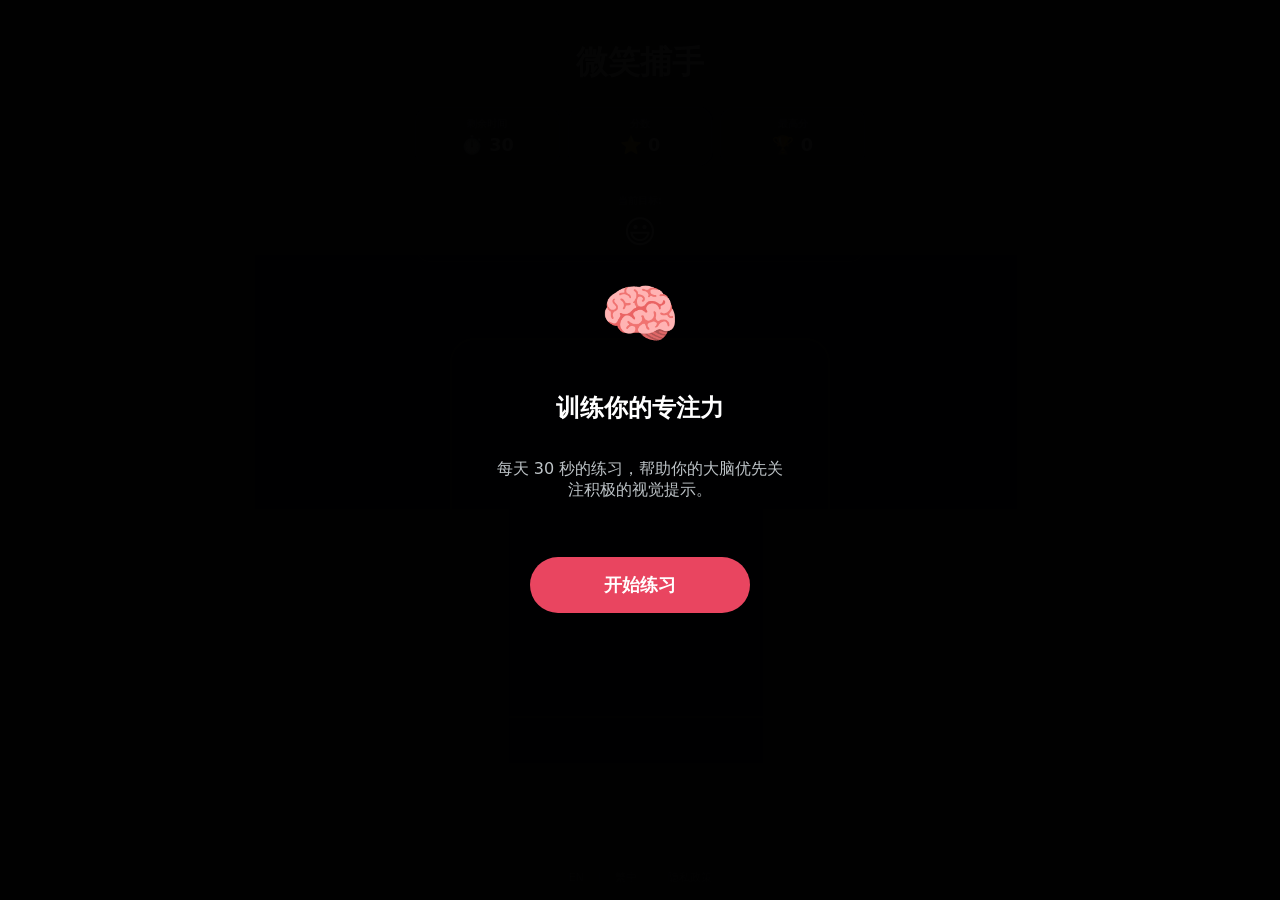
==== zh-hans/index.html @ 6b3b2d28 "update og file extension to webp" ====
<!DOCTYPE html>
<html lang="zh-Hans">
<head>
	<meta charset="utf-8">
	<meta name="viewport" content="width=device-width, initial-scale=1, maximum-scale=1, user-scalable=no, viewport-fit=cover">

	<title>微笑捕手｜30秒专注力与积极心理训练</title>
	<meta name="description" content="微笑捕手是一款轻量级大脑训练游戏。通过在30秒内捕捉积极面部表情，帮助你训练“积极偏向”，提升专注力并改善情绪健康。只需片刻，让大脑更敏锐、更快乐。">
	<meta name="keywords" content="微笑捕手,专注力训练,心理健康工具,积极心理学,大脑游戏,认知训练,压力缓解,寻找笑脸,心理暗示训练">
	
	<meta property="og:title" content="30秒挑战：你能找到几个微笑？">
	<meta property="og:description" content="捕捉积极表情，训练你的积极倾向。只需30秒，让大脑更敏锐、更快乐。">
	<meta property="og:image" content="https://xiangxinotes.github.io/smile-finder/assets/og-zh-hans.webp">
	<meta property="og:url" content="https://xiangxinotes.github.io/smile-finder/zh-hans/">
	<meta property="og:type" content="website">

	<meta name="google-adsense-account" content="ca-pub-2729616959486829">

	<link rel="canonical" href="https://xiangxinotes.github.io/smile-finder/zh-hans/">
	<link rel="alternate" hreflang="en" href="https://xiangxinotes.github.io/smile-finder/">
	<link rel="alternate" hreflang="zh-Hans" href="https://xiangxinotes.github.io/smile-finder/zh-hans/">
	<link rel="alternate" hreflang="zh-hant" href="https://xiangxinotes.github.io/smile-finder/zh-hant/">
	<link rel="alternate" hreflang="x-default" href="https://xiangxinotes.github.io/smile-finder/">

	<link rel="icon" href="https://gav.farm/😃">
	<link rel="manifest" href="../manifest.json">
	<meta name="theme-color" content="#1a1a2e">
	<meta name="mobile-web-app-capable" content="yes">
	<meta name="apple-mobile-web-app-status-bar-style" content="black-translucent">

	<link rel="stylesheet" href="../css/styles.css">
	<script async="" src="https://pagead2.googlesyndication.com/pagead/js/adsbygoogle.js?client=ca-pub-2729616959486829" crossorigin="anonymous"></script>
</head>
<body>
  <!-- Global site tag (gtag.js) - Google Analytics -->
  <script async src="https://www.googletagmanager.com/gtag/js?id=G-XKTXS5QCR2"></script>
  <script>
    window.dataLayer = window.dataLayer || [];
    function gtag(){dataLayer.push(arguments);}
    gtag('js', new Date());
    gtag('config', 'G-XKTXS5QCR2');
  </script>
	<div id="game-container">
		<header id="header-area">
			<h1>微笑捕手</h1>
			<div id="stats-bar">
				<div class="stat-item"><span class="label">剩余时间</span><span class="val">⏱️ <span id="timer">30</span></span></div>
				<div class="stat-item"><span class="label">分数</span><span class="val">⭐️ <span id="score">0</span></span></div>
				<div class="stat-item"><span class="label">最高分</span><span class="val">🏆 <span id="best">0</span></span></div>
			</div>
			<div id="target-box">
				<span class="label">当前目标:</span>
				<div id="target-list">😃</div>
			</div>
		</header>
		<main id="grid"></main>

		<footer id="footer-area">
			<a href="../?lang=en&autoplay=true">EN</a> | 
			<a href="../zh-hant/?autoplay=true">繁中</a> | 
			<a onclick="showPrivacy()" class="privacy-link">隐私政策</a>
		</footer>
	</div>

	<div id="tutorial-overlay" class="modal" style="display: flex;">
		<div style="font-size: 4rem; margin-bottom: 20px;">🧠</div>
		<h2>训练你的专注力</h2>
		<p class="desc">每天 30 秒的练习，帮助你的大脑优先关注积极的视觉提示。</p>
		<ul id="history-list" class="history-list"></ul>
		<button onclick="closeTutorial()">开始练习</button>
	</div>

	<div id="overlay" class="modal">
		<h2>捕手时刻</h2>
		<p>你发现了 <span id="final-score" style="font-size: 2.5rem; color: var(--accent); font-weight: bold;">0</span> 个笑容，还能更多吗？</p>
		<button onclick="startGame()">再试一次</button>
		<button onclick="shareGame()" style="background: none; border:1px solid white;">分享战绩 📤</button>
	</div>

	<div id="privacy-modal" class="modal">
		<h2>隐私政策</h2>
		<div>
			<p><strong>数据收集：</strong>我们不收集、存储或分享任何个人数据。所有游戏进度（分数）都通过<em>localStorage</em>存储在您的设备上。</p>
			<p><strong>Cookies：</strong>此应用程序不使用Cookie进行追踪。</p>
			<p><strong>第三方：</strong>不会向外部服务器发送任何数据。</p>
		</div>
		<button onclick="hidePrivacy()">关闭</button>
	</div>
	<script type="text/javascript" src="../js/game.js"></script>
</body>
</html>
---- css/styles.css ----
:root {--bg: #1a1a2e; --accent: #e94560; --text:#ffffff;}
* {box-sizing: border-box; --webkit-tap-highlight-color: transparent;}
body,html{margin:0;padding: 0;width: 100%;height: 100%;/*overflow: hidden;*/background: var(--bg); color: var(--text);font-family: system-ui,-apple-system,sans-serif;}

#game-container {position: relative; display: flex;flex-direction: column;align-items: center;width: 100%;height: 100vh;justify-content: space-between;padding-top: env(safe-area-inset-top);}

#header-area {width: 90%;max-width: 450px;padding-top: 20px;text-align: center;flex-shrink: 0;}
/* h1 {font-size: 2rem;margin: 0 0 15px 0;letter-spacing: 2px;font-weight: 800;height: 1.6rem;} */

#stats-bar {display: flex;justify-content: space-between;gap: 8px;margin-bottom: 12px;}
.stat-item {flex: 1;background: rgba(255, 255, 255, 0.1);backdrop-filter: blur(10px); -webkit-backdrop-filter: blur(10px);padding: 10px 5px;border-radius: 15px;border: 1px solid rgba(255, 255, 255, 0.1);display: flex;flex-direction: column;align-items: center;}
.label{font-size: 0.6rem; color:rgba(255, 255, 255, 0.4); margin-bottom: 4px;font-weight: bold;height: 0.8rem;}
.val{font-weight: 800;font-size: 1.1rem;}

#target-box {background: rgba(255, 255, 255, 0.05);padding: 10px;border-radius: 15px;border: 1px solid rgba(255, 255, 255, 0.05);}
#target-list {font-size:2rem;min-height: 2.2rem;display: flex;justify-content: center;gap:12px;margin-top: 5px;}

#grid {display: grid;gap:8px;margin: auto;padding:12px;border-radius: 24px;width: 88vw;max-width: 380px;aspect-ratio: 1/1;background: rgba(255, 255, 255, 0.03);border:2px solid rgba(255, 255, 255, 0.1);}
.face {cursor: pointer;display: flex;align-items: center;justify-content: center;aspect-ratio: 1/1;background: rgba(255, 255, 255, 0.08);border-radius: 12px;font-size: 2.2rem;user-select: none;}
.face:hover {background: rgba(255,255,255,0.15);}
.face:active {transform:scale(0.9);}

/* #footer-area {width: 100%;height: 140px; display: flex;flex-direction: column;align-items: center;justify-content: center;padding-bottom: calc(env(safe-area-inset-bottom) + 20px);gap: 18px;flex-shrink: 0;} */
#footer-area {margin-top:auto;padding-bottom: 15px;font-size: 0.7rem;color:#555;}
#footer-area a {color: #888; text-decoration: none; margin: 0 10px;}

.modal {display: none;position: fixed;inset: 0;background: rgba(0, 0, 0, 0.98); flex-direction: column;justify-content: center;align-items: center;z-index:100;text-align: center;padding: 30px;}
.desc {color: #bdc3c7; max-width: 300px;}
button {padding: 16px 40px;font-size: 1.1rem;background: var(--accent);color: white;border: none;border-radius: 50px;cursor: pointer;font-weight: bold;margin:10px;min-width: 220px;}

.history-list{display: flex;gap:8px;list-style: none;padding: 0;margin:15px 0;font-size: 0.9rem;}
.history-item{background: rgba(255,255,255,0.1); padding: 4px 12px; border-radius: 20px; color: #bdc3c7}

#privacy-modal div{max-width: 400px;text-align: left;font-size:0.9rem;line-height: 1.5;color:#ccc;}
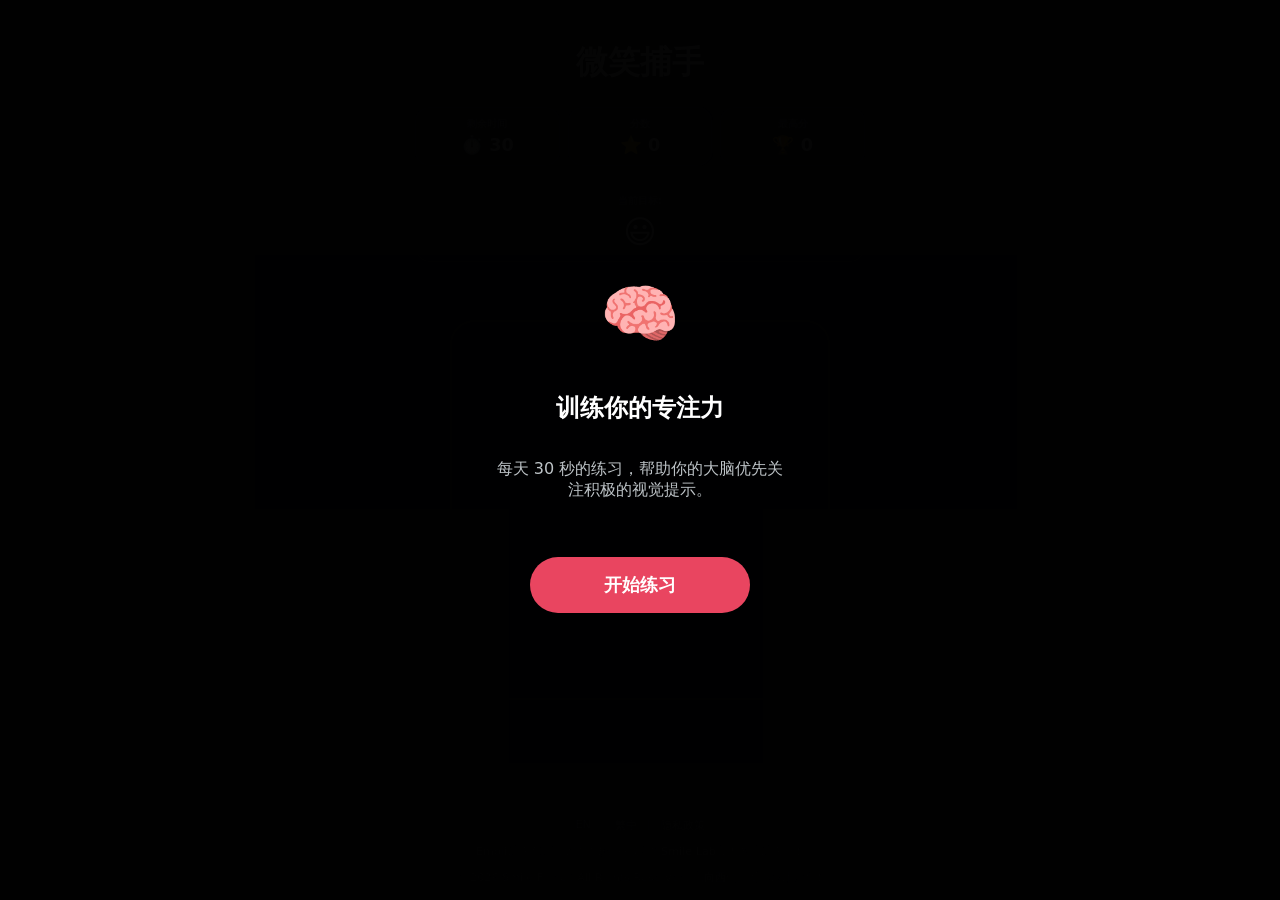
==== commit 9891dd25: "add links" ====
--- a/zh-hans/index.html
+++ b/zh-hans/index.html
@@ -10,18 +10,19 @@
 	
 	<meta property="og:title" content="30秒挑战：你能找到几个微笑？">
 	<meta property="og:description" content="捕捉积极表情，训练你的积极倾向。只需30秒，让大脑更敏锐、更快乐。">
-	<meta property="og:image" content="https://xiangxinotes.github.io/smile-finder/assets/og-zh-hans.webp">
-	<meta property="og:url" content="https://xiangxinotes.github.io/smile-finder/zh-hans/">
+	<meta property="og:image" content="https://smilefinder.xiangxi.work/assets/og-zh-hans.webp">
+	<meta property="og:url" content="https://smilefinder.xiangxi.work/zh-hans/">
 	<meta property="og:type" content="website">
 
 	<meta name="google-adsense-account" content="ca-pub-2729616959486829">
 
-	<link rel="canonical" href="https://xiangxinotes.github.io/smile-finder/zh-hans/">
-	<link rel="alternate" hreflang="en" href="https://xiangxinotes.github.io/smile-finder/">
-	<link rel="alternate" hreflang="zh-Hans" href="https://xiangxinotes.github.io/smile-finder/zh-hans/">
-	<link rel="alternate" hreflang="zh-hant" href="https://xiangxinotes.github.io/smile-finder/zh-hant/">
-	<link rel="alternate" hreflang="x-default" href="https://xiangxinotes.github.io/smile-finder/">
+	<link rel="canonical" href="https://smilefinder.xiangxi.work/zh-hans/">
+	<link rel="alternate" hreflang="en" href="https://smilefinder.xiangxi.work/">
+	<link rel="alternate" hreflang="zh-Hans" href="https://smilefinder.xiangxi.work/zh-hans/">
+	<link rel="alternate" hreflang="zh-hant" href="https://smilefinder.xiangxi.work/zh-hant/">
+	<link rel="alternate" hreflang="x-default" href="https://smilefinder.xiangxi.work/">
 
+	<link rel="apple-touch-icon" href="https://smilefinder.xiangxi.work/assets/icon-512.png">
 	<link rel="icon" href="https://gav.farm/😃">
 	<link rel="manifest" href="../manifest.json">
 	<meta name="theme-color" content="#1a1a2e">
@@ -30,15 +31,22 @@
 
 	<link rel="stylesheet" href="../css/styles.css">
 	<script async="" src="https://pagead2.googlesyndication.com/pagead/js/adsbygoogle.js?client=ca-pub-2729616959486829" crossorigin="anonymous"></script>
+	<script type="text/javascript">
+    (function(c,l,a,r,i,t,y){
+        c[a]=c[a]||function(){(c[a].q=c[a].q||[]).push(arguments)};
+        t=l.createElement(r);t.async=1;t.src="https://www.clarity.ms/tag/"+i;
+        y=l.getElementsByTagName(r)[0];y.parentNode.insertBefore(t,y);
+    })(window, document, "clarity", "script", "wxiw8sx50u");
+	</script>
 </head>
 <body>
   <!-- Global site tag (gtag.js) - Google Analytics -->
-  <script async src="https://www.googletagmanager.com/gtag/js?id=G-XKTXS5QCR2"></script>
+  <script async src="https://www.googletagmanager.com/gtag/js?id=G-XX6S6P9P7Y"></script>
   <script>
     window.dataLayer = window.dataLayer || [];
     function gtag(){dataLayer.push(arguments);}
     gtag('js', new Date());
-    gtag('config', 'G-XKTXS5QCR2');
+    gtag('config', 'G-XX6S6P9P7Y');
   </script>
 	<div id="game-container">
 		<header id="header-area">
@@ -56,9 +64,13 @@
 		<main id="grid"></main>
 
 		<footer id="footer-area">
-			<a href="../?lang=en&autoplay=true">EN</a> | 
-			<a href="../zh-hant/?autoplay=true">繁中</a> | 
-			<a onclick="showPrivacy()" class="privacy-link">隐私政策</a>
+			<div class="links">
+				<a href="../?lang=en&autoplay=true">EN</a> | 
+				<a href="../zh-hant/?autoplay=true">繁中</a> | 
+				<a onclick="showPrivacy()" class="privacy-link">隐私政策</a>
+			</div>
+			<p>Emoji训练不过瘾？试试更有挑战性的<a target="_blank" href="https://smilelab.xiangxi.work/?utm_source=smile_finder&utm_medium=referral&utm_content=footer">Smile Lab</a>真人图片训练吧！</p>
+			<div class="copyright" data-i18n="authorDetail">© 2026 Smile Finder. All Rights Reserved. 由<a class="author" target="_blank" href="https://xiangxi.work/?utm_source=smile_finder&utm_medium=referral&utm_content=copyright">向西</a>倾注爱心设计开发！</div>
 		</footer>
 	</div>
 
--- a/css/styles.css
+++ b/css/styles.css
@@ -16,13 +16,14 @@
 #target-list {font-size:2rem;min-height: 2.2rem;display: flex;justify-content: center;gap:12px;margin-top: 5px;}
 
 #grid {display: grid;gap:8px;margin: auto;padding:12px;border-radius: 24px;width: 88vw;max-width: 380px;aspect-ratio: 1/1;background: rgba(255, 255, 255, 0.03);border:2px solid rgba(255, 255, 255, 0.1);}
-.face {cursor: pointer;display: flex;align-items: center;justify-content: center;aspect-ratio: 1/1;background: rgba(255, 255, 255, 0.08);border-radius: 12px;font-size: 2.2rem;user-select: none;}
+.face {cursor: pointer;display: flex;align-items: center;justify-content: center;aspect-ratio: 1/1;background: rgba(255, 255, 255, 0.08);border-radius: 12px;font-size: 2.2rem;user-select: none;-webkit-user-select: none;touch-action: manipulation;-webkit-tap-highlight-color: transparent;}
 .face:hover {background: rgba(255,255,255,0.15);}
 .face:active {transform:scale(0.9);}
 
 /* #footer-area {width: 100%;height: 140px; display: flex;flex-direction: column;align-items: center;justify-content: center;padding-bottom: calc(env(safe-area-inset-bottom) + 20px);gap: 18px;flex-shrink: 0;} */
-#footer-area {margin-top:auto;padding-bottom: 15px;font-size: 0.7rem;color:#555;}
-#footer-area a {color: #888; text-decoration: none; margin: 0 10px;}
+#footer-area {margin-top:auto;padding-bottom: 15px;font-size: 0.7rem;color:#555;text-align: center;}
+#footer-area a {color: #888; text-decoration: none;}
+#footer-area .links {display: flex; flex-direction:row;justify-content: center; gap: 10px;}
 
 .modal {display: none;position: fixed;inset: 0;background: rgba(0, 0, 0, 0.98); flex-direction: column;justify-content: center;align-items: center;z-index:100;text-align: center;padding: 30px;}
 .desc {color: #bdc3c7; max-width: 300px;}
